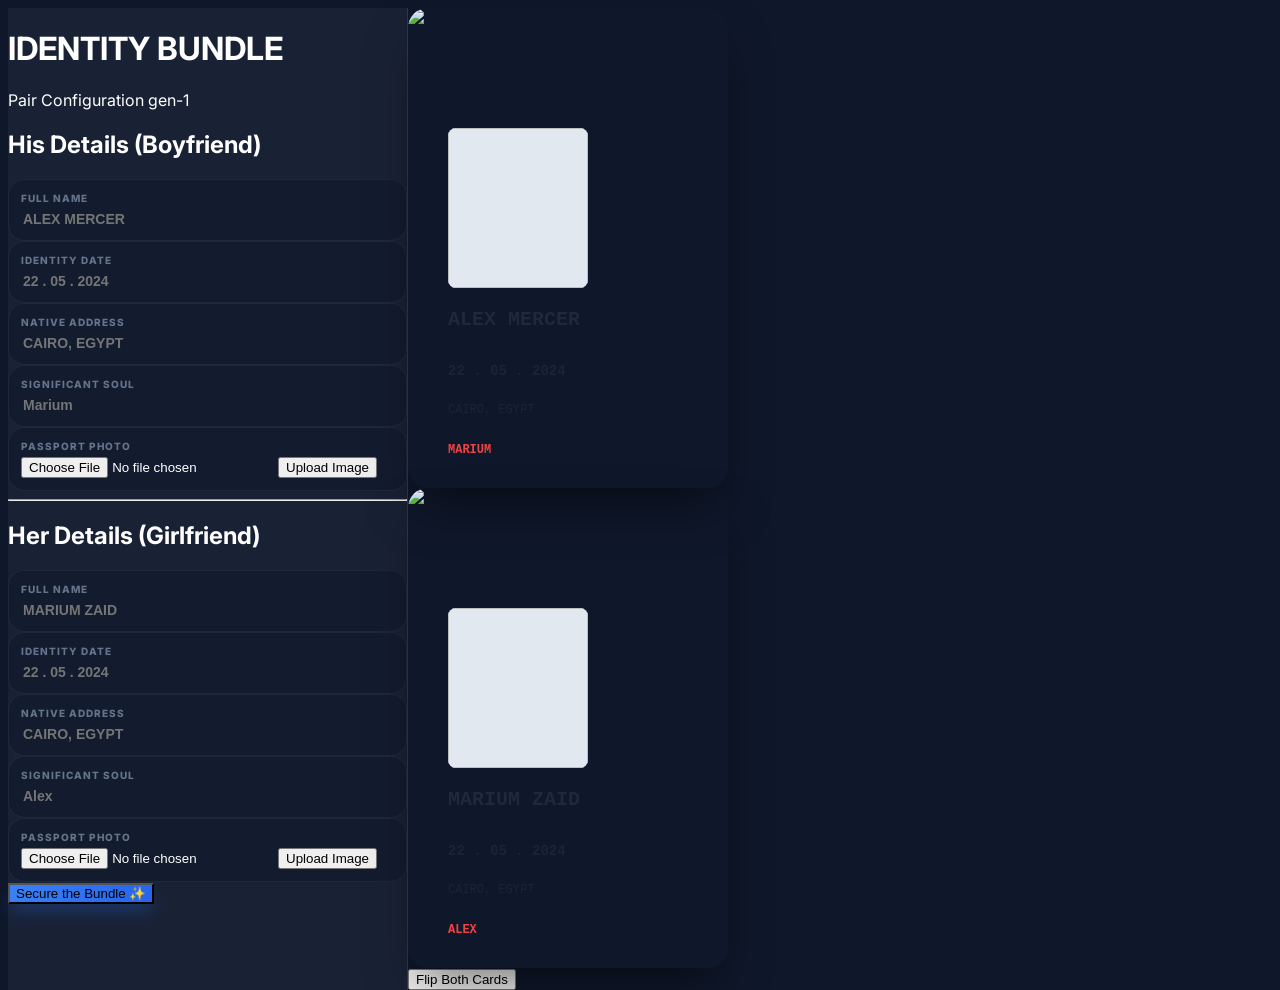
==== bundle-studio.html @ 0e174d33 "final sync" ====
<!DOCTYPE html>
<html lang="en">

<head>
    <meta charset="UTF-8">
    <meta name="viewport"
        content="width=device-width, initial-scale=1.0, maximum-scale=1.0, user-scalable=no, viewport-fit=cover">
    <title>Zekra | Identity Pair Studio ♂️♀️</title>
    <link rel="icon" type="image/svg+xml" href="assets/logo.svg?v=4.4.0">

    <!-- Firebase SDKs -->
    <script src="https://www.gstatic.com/firebasejs/8.10.1/firebase-app.js"></script>
    <script src="https://www.gstatic.com/firebasejs/8.10.1/firebase-auth.js"></script>
    <script src="https://www.gstatic.com/firebasejs/8.10.1/firebase-database.js"></script>

    <script src="firebase-config.js?v=4.3.7"></script>
    <script src="sanctuary-engine.js?v=4.3.7"></script>

    <script src="https://cdn.tailwindcss.com"></script>
    <link href="https://cdn.jsdelivr.net/npm/remixicon@4.2.0/fonts/remixicon.css" rel="stylesheet" />
    <link
        href="https://fonts.googleapis.com/css2?family=Inter:wght@400;600;800;900&family=JetBrains+Mono:wght@500&display=swap"
        rel="stylesheet">

    <style>
        body {
            font-family: 'Inter', sans-serif;
            background: #0f172a;
            color: white;
            overflow: hidden;
        }

        .no-scrollbar::-webkit-scrollbar {
            display: none;
        }

        /* Studio Grid */
        .studio-container {
            display: grid;
            grid-template-columns: 400px 1fr;
            height: 100vh;
        }

        @media (max-width: 1024px) {
            .studio-container {
                grid-template-columns: 1fr;
                overflow-y: auto;
                height: auto;
            }

            body {
                overflow: auto;
            }
        }

        /* Form Styling */
        .glass-panel {
            background: rgba(30, 41, 59, 0.7);
            backdrop-filter: blur(12px);
            border-right: 1px solid rgba(255, 255, 255, 0.1);
        }

        .input-group {
            background: rgba(15, 23, 42, 0.5);
            border: 1px solid rgba(255, 255, 255, 0.05);
            border-radius: 16px;
            padding: 12px;
            transition: all 0.2s;
        }

        .input-group:focus-within {
            border-color: #3b82f6;
            box-shadow: 0 0 0 4px rgba(59, 130, 246, 0.1);
        }

        .input-label {
            font-size: 10px;
            font-weight: 800;
            text-transform: uppercase;
            letter-spacing: 0.1em;
            color: #64748b;
            margin-bottom: 4px;
            display: block;
        }

        .studio-input {
            background: transparent;
            width: 100%;
            border: none;
            color: white;
            font-size: 14px;
            font-weight: 600;
            outline: none;
        }

        /* Card Preview */
        .card-perspective {
            perspective: 2000px;
        }

        .card-inner {
            position: relative;
            width: 320px;
            height: 480px;
            transition: transform 0.8s cubic-bezier(0.4, 0, 0.2, 1);
            transform-style: preserve-3d;
        }

        .is-flipped .card-inner {
            transform: rotateY(180deg);
        }

        .card-face {
            position: absolute;
            width: 100%;
            height: 100%;
            -webkit-backface-visibility: hidden;
            backface-visibility: hidden;
            border-radius: 20px;
            overflow: hidden;
            box-shadow: 0 25px 50px -12px rgba(0, 0, 0, 0.5);
        }

        .card-back {
            transform: rotateY(180deg);
            background: #1e293b;
        }

        /* Overlay Text */
        .overlay-text {
            position: absolute;
            font-family: 'JetBrains+Mono', monospace;
            text-transform: uppercase;
            pointer-events: none;
            color: #1e293b;
            white-space: nowrap;
        }

        .overlay-photo {
            position: absolute;
            object-fit: cover;
            border-radius: 8px;
            background: #e2e8f0;
        }

        /* Specific Template Metrics (Estimated based on standard ID card ratios) */
        .pos-name {
            top: 300px;
            left: 40px;
            font-size: 20px;
            font-weight: 900;
        }

        .pos-date {
            top: 355px;
            left: 40px;
            font-size: 14px;
            font-weight: 700;
            opacity: 0.8;
        }

        .pos-addr {
            top: 395px;
            left: 40px;
            font-size: 12px;
            font-weight: 500;
            opacity: 0.8;
        }

        .pos-mate {
            top: 435px;
            left: 40px;
            font-size: 12px;
            font-weight: 700;
            color: #ef4444;
        }

        .pos-photo {
            top: 120px;
            left: 40px;
            width: 140px;
            height: 160px;
        }

        .btn-premium {
            background: linear-gradient(135deg, #3b82f6 0%, #2563eb 100%);
            box-shadow: 0 10px 15px -3px rgba(37, 99, 235, 0.3);
            transition: all 0.2s;
        }

        .btn-premium:hover {
            transform: translateY(-2px);
            box-shadow: 0 20px 25px -5px rgba(37, 99, 235, 0.4);
        }

        .btn-premium:active {
            transform: translateY(0);
        }
    </style>
</head>

<body>

    <div class="studio-container">
        <!-- LEFT: Sidebar Forms -->
        <div class="glass-panel h-screen flex flex-col no-scrollbar overflow-y-auto">
            <div class="p-8 border-b border-white/5">
                <div class="flex items-center gap-2 mb-2">
                    <i class="ri-shield-user-line text-blue-500 text-2xl"></i>
                    <h1 class="text-xl font-black italic tracking-tight">IDENTITY BUNDLE</h1>
                </div>
                <p class="text-xs font-bold text-slate-500 uppercase tracking-widest">Pair Configuration gen-1</p>
            </div>

            <div class="p-6 space-y-8 pb-32">
                <!-- HIS DETAILS -->
                <section class="space-y-4">
                    <div class="flex items-center gap-2">
                        <div class="w-8 h-8 rounded-full bg-blue-500/20 flex items-center justify-center text-blue-400">
                            <i class="ri-men-line"></i>
                        </div>
                        <h2 class="font-black text-sm uppercase tracking-wider">His Details (Boyfriend)</h2>
                    </div>

                    <div class="input-group">
                        <label class="input-label">Full Name</label>
                        <input type="text" id="h-name" placeholder="ALEX MERCER" class="studio-input"
                            oninput="updateCards()">
                    </div>

                    <div class="input-group">
                        <label class="input-label">Identity Date</label>
                        <input type="text" id="h-date" placeholder="22 . 05 . 2024" class="studio-input"
                            oninput="updateCards()">
                    </div>

                    <div class="input-group">
                        <label class="input-label">Native Address</label>
                        <input type="text" id="h-addr" placeholder="CAIRO, EGYPT" class="studio-input"
                            oninput="updateCards()">
                    </div>

                    <div class="input-group">
                        <label class="input-label">Significant Soul</label>
                        <input type="text" id="h-mate" placeholder="Marium" class="studio-input"
                            oninput="updateCards()">
                    </div>

                    <div class="input-group">
                        <label class="input-label">Passport Photo</label>
                        <input type="file" id="h-photo" class="hidden" accept="image/*"
                            onchange="handlePhoto(event, 'his')">
                        <button onclick="document.getElementById('h-photo').click()"
                            class="text-xs font-bold text-blue-400 hover:text-blue-300">
                            <i class="ri-upload-cloud-2-line mr-1"></i> Upload Image
                        </button>
                    </div>
                </section>

                <hr class="border-white/5">

                <!-- HER DETAILS -->
                <section class="space-y-4">
                    <div class="flex items-center gap-2">
                        <div class="w-8 h-8 rounded-full bg-pink-500/20 flex items-center justify-center text-pink-400">
                            <i class="ri-women-line"></i>
                        </div>
                        <h2 class="font-black text-sm uppercase tracking-wider">Her Details (Girlfriend)</h2>
                    </div>

                    <div class="input-group">
                        <label class="input-label">Full Name</label>
                        <input type="text" id="g-name" placeholder="MARIUM ZAID" class="studio-input"
                            oninput="updateCards()">
                    </div>

                    <div class="input-group">
                        <label class="input-label">Identity Date</label>
                        <input type="text" id="g-date" placeholder="22 . 05 . 2024" class="studio-input"
                            oninput="updateCards()">
                    </div>

                    <div class="input-group">
                        <label class="input-label">Native Address</label>
                        <input type="text" id="g-addr" placeholder="CAIRO, EGYPT" class="studio-input"
                            oninput="updateCards()">
                    </div>

                    <div class="input-group">
                        <label class="input-label">Significant Soul</label>
                        <input type="text" id="g-mate" placeholder="Alex" class="studio-input" oninput="updateCards()">
                    </div>

                    <div class="input-group">
                        <label class="input-label">Passport Photo</label>
                        <input type="file" id="g-photo" class="hidden" accept="image/*"
                            onchange="handlePhoto(event, 'hers')">
                        <button onclick="document.getElementById('g-photo').click()"
                            class="text-xs font-bold text-pink-400 hover:text-pink-300">
                            <i class="ri-upload-cloud-2-line mr-1"></i> Upload Image
                        </button>
                    </div>
                </section>
            </div>

            <div class="p-6 mt-auto border-t border-white/5 bg-slate-900/50">
                <button onclick="submitBundle()"
                    class="w-full btn-premium py-4 rounded-2xl font-black text-sm tracking-widest uppercase">
                    Secure the Bundle ✨
                </button>
            </div>
        </div>

        <!-- RIGHT: Live Preview Area -->
        <div class="relative flex flex-col items-center justify-center p-12 bg-slate-950 overflow-hidden">
            <div class="absolute inset-0 opacity-20"
                style="background-image: radial-gradient(#3b82f6 1px, transparent 1px); background-size: 30px 30px;">
            </div>

            <div class="flex flex-col lg:flex-row gap-12 items-center justify-center relative z-10">

                <!-- BOY CARD -->
                <div class="card-perspective" id="card-his">
                    <div class="card-inner">
                        <div class="card-face card-front">
                            <img src="assets/template_blue.png" class="w-full h-full">
                            <img id="prev-h-photo" class="overlay-photo pos-photo">
                            <div id="prev-h-name" class="overlay-text pos-name">ALEX MERCER</div>
                            <div id="prev-h-date" class="overlay-text pos-date">22 . 05 . 2024</div>
                            <div id="prev-h-addr" class="overlay-text pos-addr">CAIRO, EGYPT</div>
                            <div id="prev-h-mate" class="overlay-text pos-mate">Marium</div>
                        </div>
                        <div class="card-face card-back flex items-center justify-center p-8 text-center">
                            <div class="space-y-4">
                                <i class="ri-heart-pulse-fill text-6xl text-blue-500"></i>
                                <h3 class="font-black text-xl italic uppercase">Love Identity</h3>
                                <p class="text-[10px] uppercase font-bold text-slate-500 tracking-widest">Secured by
                                    Zekra</p>
                            </div>
                        </div>
                    </div>
                </div>

                <!-- GIRL CARD -->
                <div class="card-perspective" id="card-hers">
                    <div class="card-inner">
                        <div class="card-face card-front">
                            <img src="assets/template_pink.png" class="w-full h-full">
                            <img id="prev-g-photo" class="overlay-photo pos-photo">
                            <div id="prev-g-name" class="overlay-text pos-name">MARIUM ZAID</div>
                            <div id="prev-g-date" class="overlay-text pos-date">22 . 05 . 2024</div>
                            <div id="prev-g-addr" class="overlay-text pos-addr">CAIRO, EGYPT</div>
                            <div id="prev-g-mate" class="overlay-text pos-mate">Alex</div>
                        </div>
                        <div class="card-face card-back flex items-center justify-center p-8 text-center">
                            <div class="space-y-4">
                                <i class="ri-heart-pulse-fill text-6xl text-pink-500"></i>
                                <h3 class="font-black text-xl italic uppercase">Love Identity</h3>
                                <p class="text-[10px] uppercase font-bold text-slate-500 tracking-widest">Secured by
                                    Zekra</p>
                            </div>
                        </div>
                    </div>
                </div>

            </div>

            <!-- Global Controls Overlay -->
            <div class="fixed bottom-10 flex gap-4">
                <button onclick="toggleFlip()"
                    class="px-8 py-3 bg-white/10 hover:bg-white/20 border border-white/10 backdrop-blur-md rounded-full font-black text-xs uppercase tracking-widest transition-all">
                    <i class="ri-repeat-line mr-2"></i> Flip Both Cards
                </button>
            </div>
        </div>
    </div>

    <script>
        let bundleImages = { his: null, hers: null };

        function updateCards() {
            // His
            document.getElementById('prev-h-name').innerText = document.getElementById('h-name').value || 'ALEX MERCER';
            document.getElementById('prev-h-date').innerText = document.getElementById('h-date').value || '22 . 05 . 2024';
            document.getElementById('prev-h-addr').innerText = document.getElementById('h-addr').value || 'CAIRO, EGYPT';
            document.getElementById('prev-h-mate').innerText = document.getElementById('h-mate').value || 'Marium';

            // Hers
            document.getElementById('prev-g-name').innerText = document.getElementById('g-name').value || 'MARIUM ZAID';
            document.getElementById('prev-g-date').innerText = document.getElementById('g-date').value || '22 . 05 . 2024';
            document.getElementById('prev-g-addr').innerText = document.getElementById('g-addr').value || 'CAIRO, EGYPT';
            document.getElementById('prev-g-mate').innerText = document.getElementById('g-mate').value || 'Alex';
        }

        function handlePhoto(event, card) {
            const file = event.target.files[0];
            if (!file) return;

            const reader = new FileReader();
            reader.onload = (e) => {
                const dataUrl = e.target.result;
                bundleImages[card] = dataUrl;
                document.getElementById(`prev-${card === 'his' ? 'h' : 'g'}-photo`).src = dataUrl;
            };
            reader.readAsDataURL(file);
        }

        function toggleFlip() {
            document.getElementById('card-his').classList.toggle('is-flipped');
            document.getElementById('card-hers').classList.toggle('is-flipped');
        }

        async function submitBundle() {
            const user = SanctuaryEngine.getCurrentUser();
            if (!user) {
                alert("Please log in to preserve your magic!");
                window.location.href = 'login.html';
                return;
            }

            const loader = document.createElement('div');
            loader.className = "fixed inset-0 z-50 bg-black flex items-center justify-center text-white font-black";
            loader.innerHTML = "PACKAGING YOUR SOULMATE BUNDLE...";
            document.body.appendChild(loader);

            try {
                const bundleId = "bundle_" + Math.random().toString(36).substr(2, 9);
                const payload = {
                    orderType: 'Identity Pair Bundle',
                    his: {
                        name: document.getElementById('h-name').value,
                        date: document.getElementById('h-date').value,
                        address: document.getElementById('h-addr').value,
                        mate: document.getElementById('h-mate').value,
                        photo: bundleImages.his
                    },
                    hers: {
                        name: document.getElementById('g-name').value,
                        date: document.getElementById('g-date').value,
                        address: document.getElementById('g-addr').value,
                        mate: document.getElementById('g-mate').value,
                        photo: bundleImages.hers
                    },
                    finalizedAt: new Date().toISOString()
                };

                // Save to vault as primary record
                await firebase.database().ref(`users/${user.uid}/cards/${bundleId}`).set({
                    productionManifest: payload,
                    lastUpdate: Date.now()
                });

                // Small delay for drama
                setTimeout(() => {
                    window.location.href = `checkout.html?draft_id=${bundleId}`;
                }, 1000);

            } catch (error) {
                console.error("Bundle Save Failed:", error);
                alert("The magic leaked! Try again.");
                loader.remove();
            }
        }
    </script>
</body>

</html>
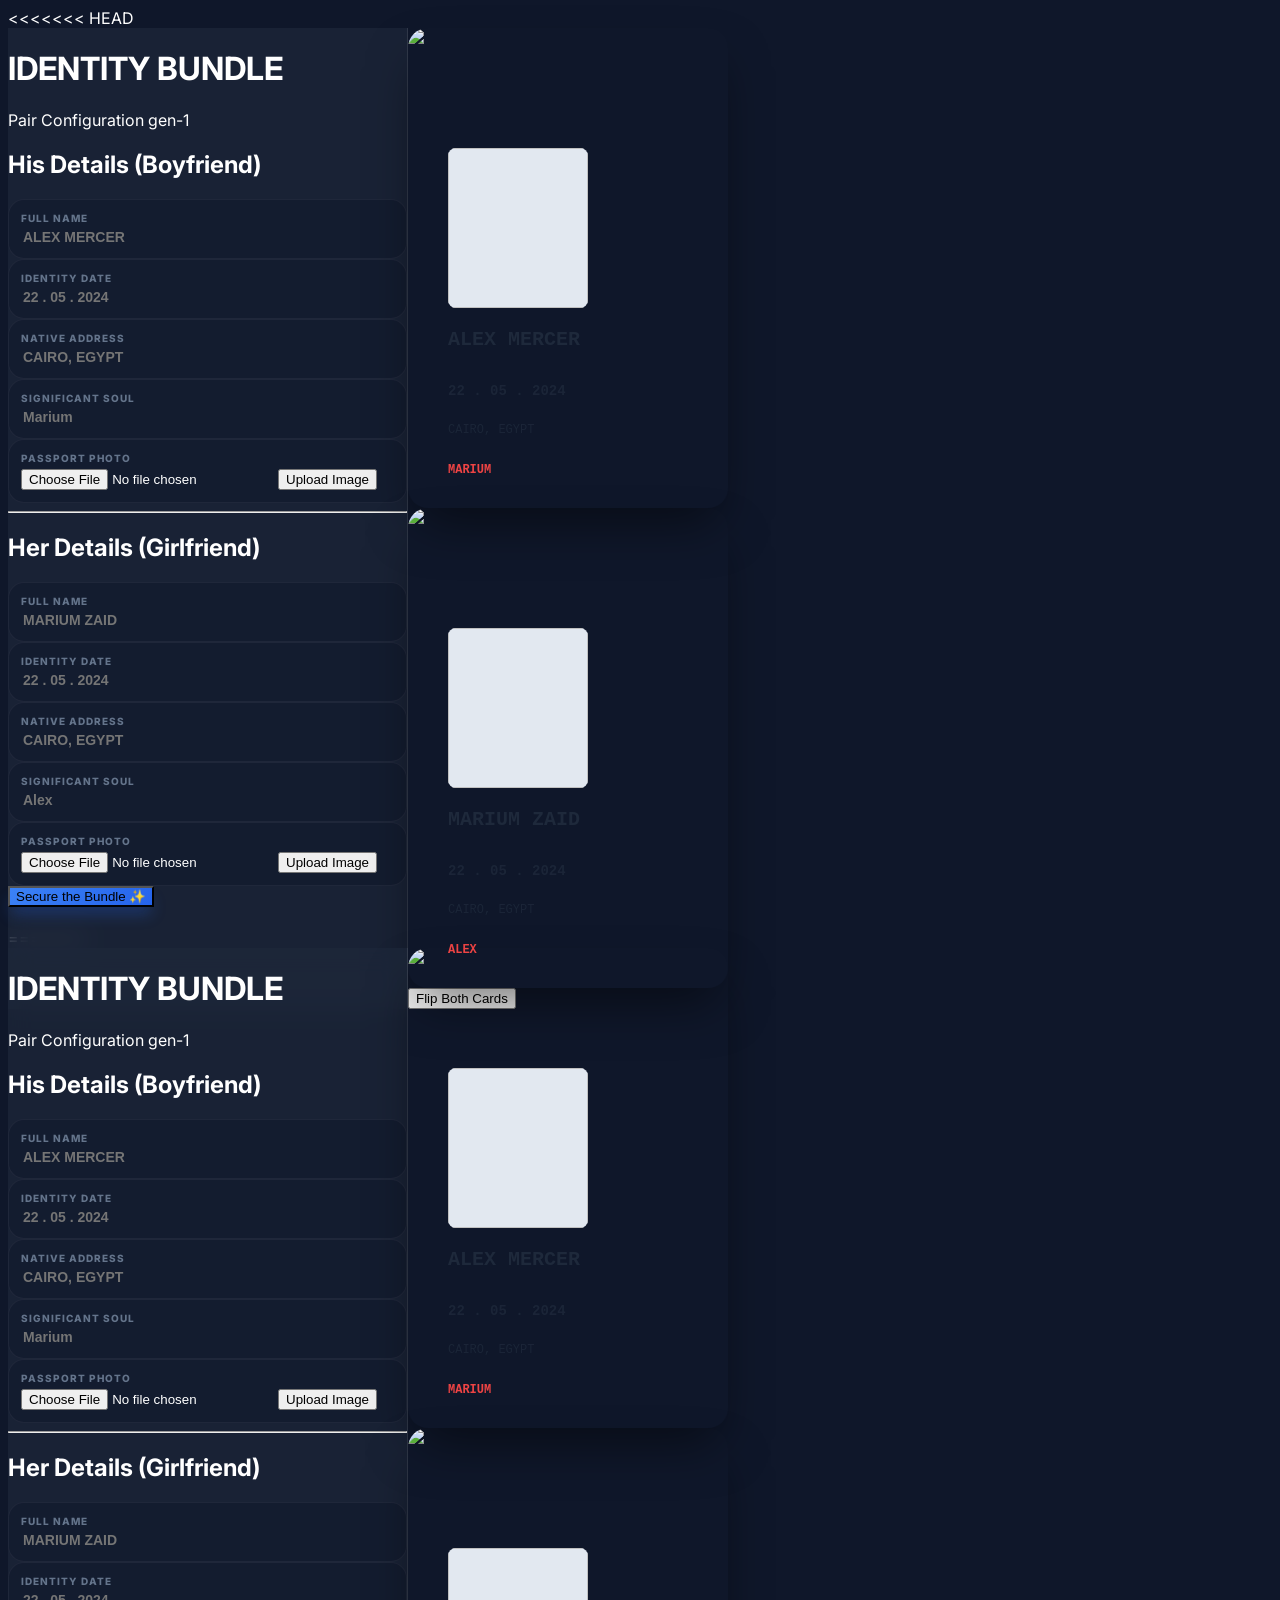
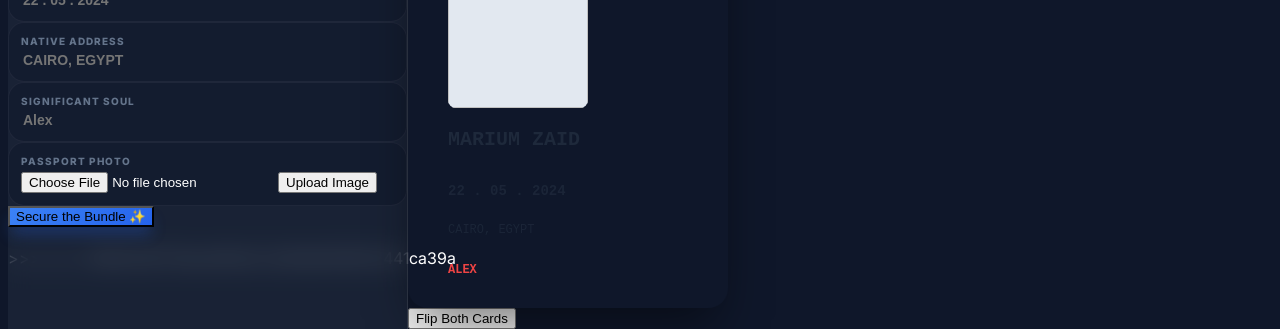
==== commit 2cc399fa: "Merge branch 'main' of https://github.com/yossif94542/zekra" ====
--- a/bundle-studio.html
+++ b/bundle-studio.html
@@ -1,3 +1,4 @@
+<<<<<<< HEAD
 <!DOCTYPE html>
 <html lang="en">
 
@@ -465,3 +466,472 @@
 </body>
 
 </html>
+=======
+<!DOCTYPE html>
+<html lang="en">
+
+<head>
+    <meta charset="UTF-8">
+    <meta name="viewport"
+        content="width=device-width, initial-scale=1.0, maximum-scale=1.0, user-scalable=no, viewport-fit=cover">
+    <title>Zekra | Identity Pair Studio ♂️♀️</title>
+    <link rel="icon" type="image/svg+xml" href="assets/logo.svg?v=4.4.0">
+
+    <!-- Firebase SDKs -->
+    <script src="https://www.gstatic.com/firebasejs/8.10.1/firebase-app.js"></script>
+    <script src="https://www.gstatic.com/firebasejs/8.10.1/firebase-auth.js"></script>
+    <script src="https://www.gstatic.com/firebasejs/8.10.1/firebase-database.js"></script>
+
+    <script src="firebase-config.js?v=4.3.7"></script>
+    <script src="sanctuary-engine.js?v=4.3.7"></script>
+
+    <script src="https://cdn.tailwindcss.com"></script>
+    <link href="https://cdn.jsdelivr.net/npm/remixicon@4.2.0/fonts/remixicon.css" rel="stylesheet" />
+    <link
+        href="https://fonts.googleapis.com/css2?family=Inter:wght@400;600;800;900&family=JetBrains+Mono:wght@500&display=swap"
+        rel="stylesheet">
+
+    <style>
+        body {
+            font-family: 'Inter', sans-serif;
+            background: #0f172a;
+            color: white;
+            overflow: hidden;
+        }
+
+        .no-scrollbar::-webkit-scrollbar {
+            display: none;
+        }
+
+        /* Studio Grid */
+        .studio-container {
+            display: grid;
+            grid-template-columns: 400px 1fr;
+            height: 100vh;
+        }
+
+        @media (max-width: 1024px) {
+            .studio-container {
+                grid-template-columns: 1fr;
+                overflow-y: auto;
+                height: auto;
+            }
+
+            body {
+                overflow: auto;
+            }
+        }
+
+        /* Form Styling */
+        .glass-panel {
+            background: rgba(30, 41, 59, 0.7);
+            backdrop-filter: blur(12px);
+            border-right: 1px solid rgba(255, 255, 255, 0.1);
+        }
+
+        .input-group {
+            background: rgba(15, 23, 42, 0.5);
+            border: 1px solid rgba(255, 255, 255, 0.05);
+            border-radius: 16px;
+            padding: 12px;
+            transition: all 0.2s;
+        }
+
+        .input-group:focus-within {
+            border-color: #3b82f6;
+            box-shadow: 0 0 0 4px rgba(59, 130, 246, 0.1);
+        }
+
+        .input-label {
+            font-size: 10px;
+            font-weight: 800;
+            text-transform: uppercase;
+            letter-spacing: 0.1em;
+            color: #64748b;
+            margin-bottom: 4px;
+            display: block;
+        }
+
+        .studio-input {
+            background: transparent;
+            width: 100%;
+            border: none;
+            color: white;
+            font-size: 14px;
+            font-weight: 600;
+            outline: none;
+        }
+
+        /* Card Preview */
+        .card-perspective {
+            perspective: 2000px;
+        }
+
+        .card-inner {
+            position: relative;
+            width: 320px;
+            height: 480px;
+            transition: transform 0.8s cubic-bezier(0.4, 0, 0.2, 1);
+            transform-style: preserve-3d;
+        }
+
+        .is-flipped .card-inner {
+            transform: rotateY(180deg);
+        }
+
+        .card-face {
+            position: absolute;
+            width: 100%;
+            height: 100%;
+            -webkit-backface-visibility: hidden;
+            backface-visibility: hidden;
+            border-radius: 20px;
+            overflow: hidden;
+            box-shadow: 0 25px 50px -12px rgba(0, 0, 0, 0.5);
+        }
+
+        .card-back {
+            transform: rotateY(180deg);
+            background: #1e293b;
+        }
+
+        /* Overlay Text */
+        .overlay-text {
+            position: absolute;
+            font-family: 'JetBrains+Mono', monospace;
+            text-transform: uppercase;
+            pointer-events: none;
+            color: #1e293b;
+            white-space: nowrap;
+        }
+
+        .overlay-photo {
+            position: absolute;
+            object-fit: cover;
+            border-radius: 8px;
+            background: #e2e8f0;
+        }
+
+        /* Specific Template Metrics (Estimated based on standard ID card ratios) */
+        .pos-name {
+            top: 300px;
+            left: 40px;
+            font-size: 20px;
+            font-weight: 900;
+        }
+
+        .pos-date {
+            top: 355px;
+            left: 40px;
+            font-size: 14px;
+            font-weight: 700;
+            opacity: 0.8;
+        }
+
+        .pos-addr {
+            top: 395px;
+            left: 40px;
+            font-size: 12px;
+            font-weight: 500;
+            opacity: 0.8;
+        }
+
+        .pos-mate {
+            top: 435px;
+            left: 40px;
+            font-size: 12px;
+            font-weight: 700;
+            color: #ef4444;
+        }
+
+        .pos-photo {
+            top: 120px;
+            left: 40px;
+            width: 140px;
+            height: 160px;
+        }
+
+        .btn-premium {
+            background: linear-gradient(135deg, #3b82f6 0%, #2563eb 100%);
+            box-shadow: 0 10px 15px -3px rgba(37, 99, 235, 0.3);
+            transition: all 0.2s;
+        }
+
+        .btn-premium:hover {
+            transform: translateY(-2px);
+            box-shadow: 0 20px 25px -5px rgba(37, 99, 235, 0.4);
+        }
+
+        .btn-premium:active {
+            transform: translateY(0);
+        }
+    </style>
+</head>
+
+<body>
+
+    <div class="studio-container">
+        <!-- LEFT: Sidebar Forms -->
+        <div class="glass-panel h-screen flex flex-col no-scrollbar overflow-y-auto">
+            <div class="p-8 border-b border-white/5">
+                <div class="flex items-center gap-2 mb-2">
+                    <i class="ri-shield-user-line text-blue-500 text-2xl"></i>
+                    <h1 class="text-xl font-black italic tracking-tight">IDENTITY BUNDLE</h1>
+                </div>
+                <p class="text-xs font-bold text-slate-500 uppercase tracking-widest">Pair Configuration gen-1</p>
+            </div>
+
+            <div class="p-6 space-y-8 pb-32">
+                <!-- HIS DETAILS -->
+                <section class="space-y-4">
+                    <div class="flex items-center gap-2">
+                        <div class="w-8 h-8 rounded-full bg-blue-500/20 flex items-center justify-center text-blue-400">
+                            <i class="ri-men-line"></i>
+                        </div>
+                        <h2 class="font-black text-sm uppercase tracking-wider">His Details (Boyfriend)</h2>
+                    </div>
+
+                    <div class="input-group">
+                        <label class="input-label">Full Name</label>
+                        <input type="text" id="h-name" placeholder="ALEX MERCER" class="studio-input"
+                            oninput="updateCards()">
+                    </div>
+
+                    <div class="input-group">
+                        <label class="input-label">Identity Date</label>
+                        <input type="text" id="h-date" placeholder="22 . 05 . 2024" class="studio-input"
+                            oninput="updateCards()">
+                    </div>
+
+                    <div class="input-group">
+                        <label class="input-label">Native Address</label>
+                        <input type="text" id="h-addr" placeholder="CAIRO, EGYPT" class="studio-input"
+                            oninput="updateCards()">
+                    </div>
+
+                    <div class="input-group">
+                        <label class="input-label">Significant Soul</label>
+                        <input type="text" id="h-mate" placeholder="Marium" class="studio-input"
+                            oninput="updateCards()">
+                    </div>
+
+                    <div class="input-group">
+                        <label class="input-label">Passport Photo</label>
+                        <input type="file" id="h-photo" class="hidden" accept="image/*"
+                            onchange="handlePhoto(event, 'his')">
+                        <button onclick="document.getElementById('h-photo').click()"
+                            class="text-xs font-bold text-blue-400 hover:text-blue-300">
+                            <i class="ri-upload-cloud-2-line mr-1"></i> Upload Image
+                        </button>
+                    </div>
+                </section>
+
+                <hr class="border-white/5">
+
+                <!-- HER DETAILS -->
+                <section class="space-y-4">
+                    <div class="flex items-center gap-2">
+                        <div class="w-8 h-8 rounded-full bg-pink-500/20 flex items-center justify-center text-pink-400">
+                            <i class="ri-women-line"></i>
+                        </div>
+                        <h2 class="font-black text-sm uppercase tracking-wider">Her Details (Girlfriend)</h2>
+                    </div>
+
+                    <div class="input-group">
+                        <label class="input-label">Full Name</label>
+                        <input type="text" id="g-name" placeholder="MARIUM ZAID" class="studio-input"
+                            oninput="updateCards()">
+                    </div>
+
+                    <div class="input-group">
+                        <label class="input-label">Identity Date</label>
+                        <input type="text" id="g-date" placeholder="22 . 05 . 2024" class="studio-input"
+                            oninput="updateCards()">
+                    </div>
+
+                    <div class="input-group">
+                        <label class="input-label">Native Address</label>
+                        <input type="text" id="g-addr" placeholder="CAIRO, EGYPT" class="studio-input"
+                            oninput="updateCards()">
+                    </div>
+
+                    <div class="input-group">
+                        <label class="input-label">Significant Soul</label>
+                        <input type="text" id="g-mate" placeholder="Alex" class="studio-input" oninput="updateCards()">
+                    </div>
+
+                    <div class="input-group">
+                        <label class="input-label">Passport Photo</label>
+                        <input type="file" id="g-photo" class="hidden" accept="image/*"
+                            onchange="handlePhoto(event, 'hers')">
+                        <button onclick="document.getElementById('g-photo').click()"
+                            class="text-xs font-bold text-pink-400 hover:text-pink-300">
+                            <i class="ri-upload-cloud-2-line mr-1"></i> Upload Image
+                        </button>
+                    </div>
+                </section>
+            </div>
+
+            <div class="p-6 mt-auto border-t border-white/5 bg-slate-900/50">
+                <button onclick="submitBundle()"
+                    class="w-full btn-premium py-4 rounded-2xl font-black text-sm tracking-widest uppercase">
+                    Secure the Bundle ✨
+                </button>
+            </div>
+        </div>
+
+        <!-- RIGHT: Live Preview Area -->
+        <div class="relative flex flex-col items-center justify-center p-12 bg-slate-950 overflow-hidden">
+            <div class="absolute inset-0 opacity-20"
+                style="background-image: radial-gradient(#3b82f6 1px, transparent 1px); background-size: 30px 30px;">
+            </div>
+
+            <div class="flex flex-col lg:flex-row gap-12 items-center justify-center relative z-10">
+
+                <!-- BOY CARD -->
+                <div class="card-perspective" id="card-his">
+                    <div class="card-inner">
+                        <div class="card-face card-front">
+                            <img src="assets/template_blue.png" class="w-full h-full">
+                            <img id="prev-h-photo" class="overlay-photo pos-photo">
+                            <div id="prev-h-name" class="overlay-text pos-name">ALEX MERCER</div>
+                            <div id="prev-h-date" class="overlay-text pos-date">22 . 05 . 2024</div>
+                            <div id="prev-h-addr" class="overlay-text pos-addr">CAIRO, EGYPT</div>
+                            <div id="prev-h-mate" class="overlay-text pos-mate">Marium</div>
+                        </div>
+                        <div class="card-face card-back flex items-center justify-center p-8 text-center">
+                            <div class="space-y-4">
+                                <i class="ri-heart-pulse-fill text-6xl text-blue-500"></i>
+                                <h3 class="font-black text-xl italic uppercase">Love Identity</h3>
+                                <p class="text-[10px] uppercase font-bold text-slate-500 tracking-widest">Secured by
+                                    Zekra</p>
+                            </div>
+                        </div>
+                    </div>
+                </div>
+
+                <!-- GIRL CARD -->
+                <div class="card-perspective" id="card-hers">
+                    <div class="card-inner">
+                        <div class="card-face card-front">
+                            <img src="assets/template_pink.png" class="w-full h-full">
+                            <img id="prev-g-photo" class="overlay-photo pos-photo">
+                            <div id="prev-g-name" class="overlay-text pos-name">MARIUM ZAID</div>
+                            <div id="prev-g-date" class="overlay-text pos-date">22 . 05 . 2024</div>
+                            <div id="prev-g-addr" class="overlay-text pos-addr">CAIRO, EGYPT</div>
+                            <div id="prev-g-mate" class="overlay-text pos-mate">Alex</div>
+                        </div>
+                        <div class="card-face card-back flex items-center justify-center p-8 text-center">
+                            <div class="space-y-4">
+                                <i class="ri-heart-pulse-fill text-6xl text-pink-500"></i>
+                                <h3 class="font-black text-xl italic uppercase">Love Identity</h3>
+                                <p class="text-[10px] uppercase font-bold text-slate-500 tracking-widest">Secured by
+                                    Zekra</p>
+                            </div>
+                        </div>
+                    </div>
+                </div>
+
+            </div>
+
+            <!-- Global Controls Overlay -->
+            <div class="fixed bottom-10 flex gap-4">
+                <button onclick="toggleFlip()"
+                    class="px-8 py-3 bg-white/10 hover:bg-white/20 border border-white/10 backdrop-blur-md rounded-full font-black text-xs uppercase tracking-widest transition-all">
+                    <i class="ri-repeat-line mr-2"></i> Flip Both Cards
+                </button>
+            </div>
+        </div>
+    </div>
+
+    <script>
+        let bundleImages = { his: null, hers: null };
+
+        function updateCards() {
+            // His
+            document.getElementById('prev-h-name').innerText = document.getElementById('h-name').value || 'ALEX MERCER';
+            document.getElementById('prev-h-date').innerText = document.getElementById('h-date').value || '22 . 05 . 2024';
+            document.getElementById('prev-h-addr').innerText = document.getElementById('h-addr').value || 'CAIRO, EGYPT';
+            document.getElementById('prev-h-mate').innerText = document.getElementById('h-mate').value || 'Marium';
+
+            // Hers
+            document.getElementById('prev-g-name').innerText = document.getElementById('g-name').value || 'MARIUM ZAID';
+            document.getElementById('prev-g-date').innerText = document.getElementById('g-date').value || '22 . 05 . 2024';
+            document.getElementById('prev-g-addr').innerText = document.getElementById('g-addr').value || 'CAIRO, EGYPT';
+            document.getElementById('prev-g-mate').innerText = document.getElementById('g-mate').value || 'Alex';
+        }
+
+        function handlePhoto(event, card) {
+            const file = event.target.files[0];
+            if (!file) return;
+
+            const reader = new FileReader();
+            reader.onload = (e) => {
+                const dataUrl = e.target.result;
+                bundleImages[card] = dataUrl;
+                document.getElementById(`prev-${card === 'his' ? 'h' : 'g'}-photo`).src = dataUrl;
+            };
+            reader.readAsDataURL(file);
+        }
+
+        function toggleFlip() {
+            document.getElementById('card-his').classList.toggle('is-flipped');
+            document.getElementById('card-hers').classList.toggle('is-flipped');
+        }
+
+        async function submitBundle() {
+            const user = SanctuaryEngine.getCurrentUser();
+            if (!user) {
+                alert("Please log in to preserve your magic!");
+                window.location.href = 'login.html';
+                return;
+            }
+
+            const loader = document.createElement('div');
+            loader.className = "fixed inset-0 z-50 bg-black flex items-center justify-center text-white font-black";
+            loader.innerHTML = "PACKAGING YOUR SOULMATE BUNDLE...";
+            document.body.appendChild(loader);
+
+            try {
+                const bundleId = "bundle_" + Math.random().toString(36).substr(2, 9);
+                const payload = {
+                    orderType: 'Identity Pair Bundle',
+                    his: {
+                        name: document.getElementById('h-name').value,
+                        date: document.getElementById('h-date').value,
+                        address: document.getElementById('h-addr').value,
+                        mate: document.getElementById('h-mate').value,
+                        photo: bundleImages.his
+                    },
+                    hers: {
+                        name: document.getElementById('g-name').value,
+                        date: document.getElementById('g-date').value,
+                        address: document.getElementById('g-addr').value,
+                        mate: document.getElementById('g-mate').value,
+                        photo: bundleImages.hers
+                    },
+                    finalizedAt: new Date().toISOString()
+                };
+
+                // Save to vault as primary record
+                await firebase.database().ref(`users/${user.uid}/cards/${bundleId}`).set({
+                    productionManifest: payload,
+                    lastUpdate: Date.now()
+                });
+
+                // Small delay for drama
+                setTimeout(() => {
+                    window.location.href = `checkout.html?draft_id=${bundleId}`;
+                }, 1000);
+
+            } catch (error) {
+                console.error("Bundle Save Failed:", error);
+                alert("The magic leaked! Try again.");
+                loader.remove();
+            }
+        }
+    </script>
+</body>
+
+</html>
+>>>>>>> 969b53b170ebe481e0c7adf8a9508552441ca39a
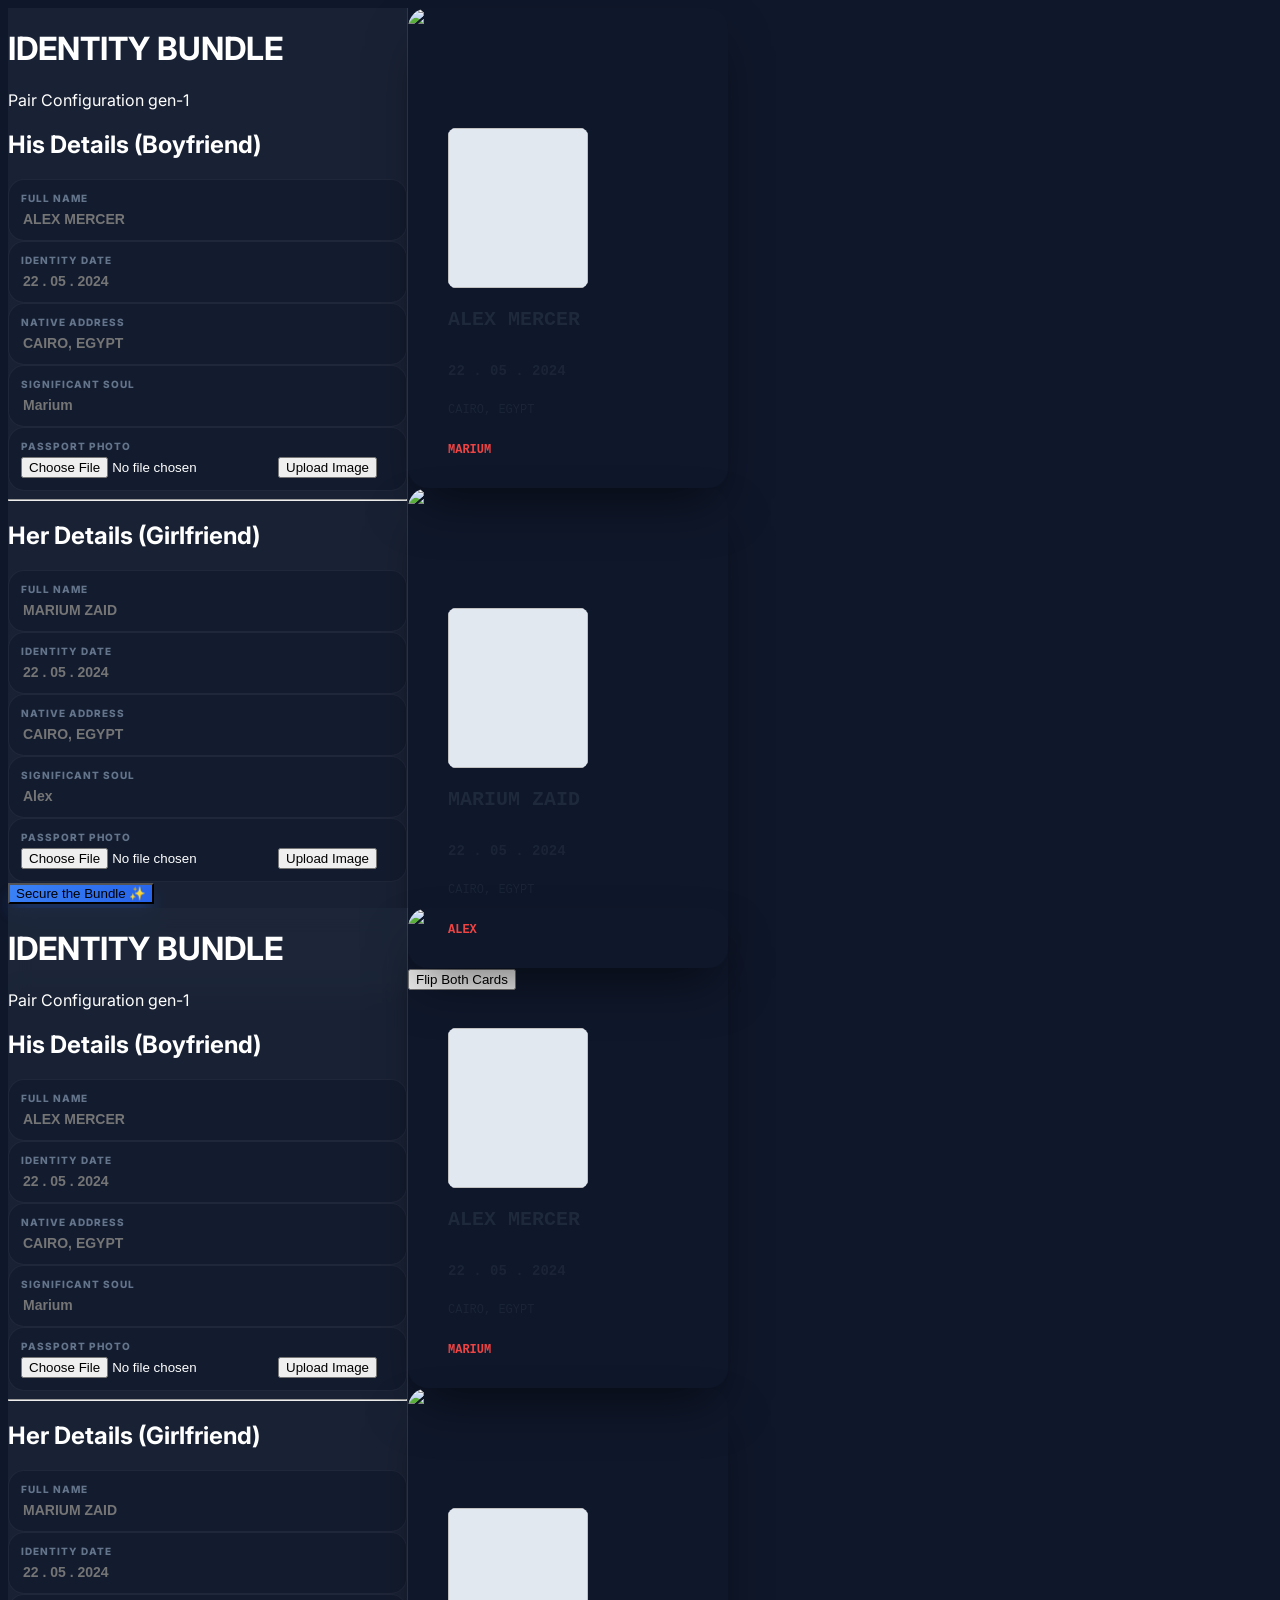
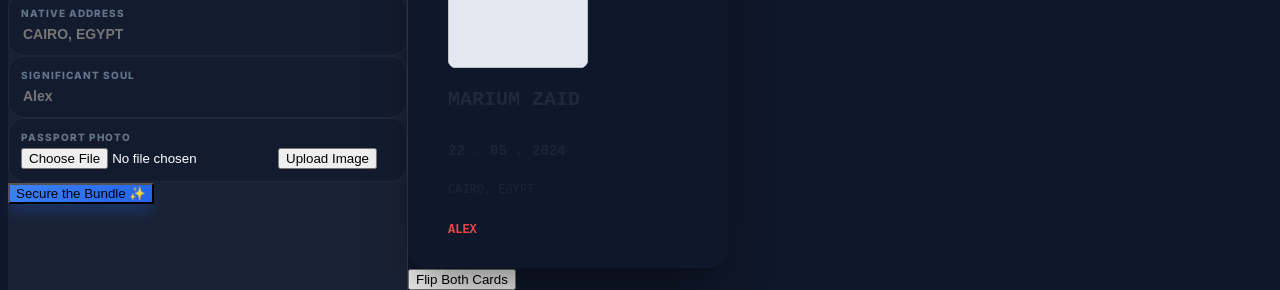
==== commit 042b1c34: "Fixed merge conflicts and finalized firebase rules" ====
--- a/bundle-studio.html
+++ b/bundle-studio.html
@@ -1,4 +1,4 @@
-<<<<<<< HEAD
+
 <!DOCTYPE html>
 <html lang="en">
 
@@ -466,7 +466,7 @@
 </body>
 
 </html>
-=======
+
 <!DOCTYPE html>
 <html lang="en">
 
@@ -934,4 +934,4 @@
 </body>
 
 </html>
->>>>>>> 969b53b170ebe481e0c7adf8a9508552441ca39a
+
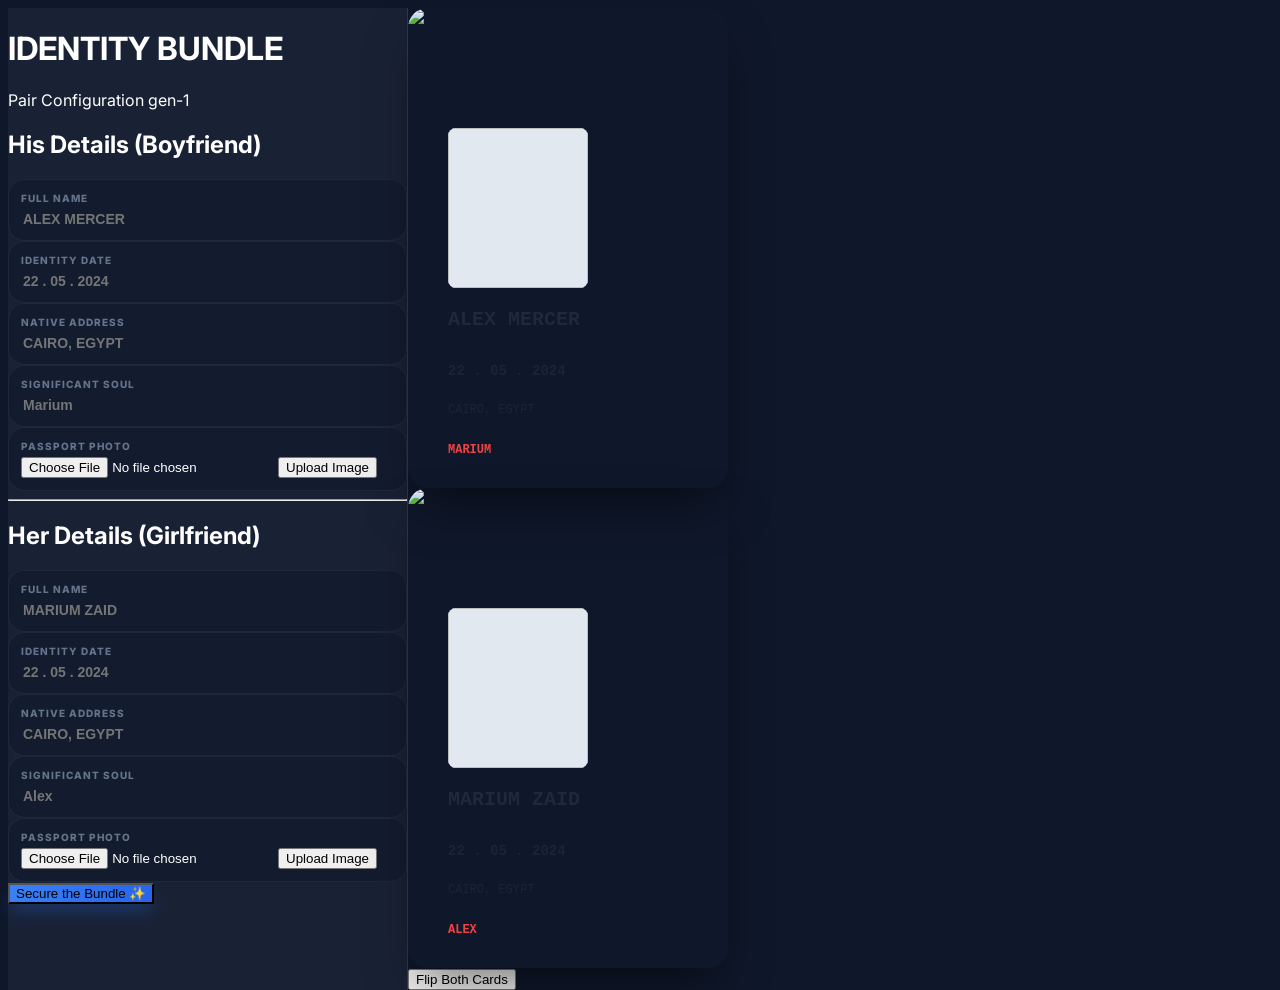
==== commit 9110cb17: "fix firebase and syntax errors" ====
--- a/bundle-studio.html
+++ b/bundle-studio.html
@@ -466,472 +466,3 @@
 </body>
 
 </html>
-
-<!DOCTYPE html>
-<html lang="en">
-
-<head>
-    <meta charset="UTF-8">
-    <meta name="viewport"
-        content="width=device-width, initial-scale=1.0, maximum-scale=1.0, user-scalable=no, viewport-fit=cover">
-    <title>Zekra | Identity Pair Studio ♂️♀️</title>
-    <link rel="icon" type="image/svg+xml" href="assets/logo.svg?v=4.4.0">
-
-    <!-- Firebase SDKs -->
-    <script src="https://www.gstatic.com/firebasejs/8.10.1/firebase-app.js"></script>
-    <script src="https://www.gstatic.com/firebasejs/8.10.1/firebase-auth.js"></script>
-    <script src="https://www.gstatic.com/firebasejs/8.10.1/firebase-database.js"></script>
-
-    <script src="firebase-config.js?v=4.3.7"></script>
-    <script src="sanctuary-engine.js?v=4.3.7"></script>
-
-    <script src="https://cdn.tailwindcss.com"></script>
-    <link href="https://cdn.jsdelivr.net/npm/remixicon@4.2.0/fonts/remixicon.css" rel="stylesheet" />
-    <link
-        href="https://fonts.googleapis.com/css2?family=Inter:wght@400;600;800;900&family=JetBrains+Mono:wght@500&display=swap"
-        rel="stylesheet">
-
-    <style>
-        body {
-            font-family: 'Inter', sans-serif;
-            background: #0f172a;
-            color: white;
-            overflow: hidden;
-        }
-
-        .no-scrollbar::-webkit-scrollbar {
-            display: none;
-        }
-
-        /* Studio Grid */
-        .studio-container {
-            display: grid;
-            grid-template-columns: 400px 1fr;
-            height: 100vh;
-        }
-
-        @media (max-width: 1024px) {
-            .studio-container {
-                grid-template-columns: 1fr;
-                overflow-y: auto;
-                height: auto;
-            }
-
-            body {
-                overflow: auto;
-            }
-        }
-
-        /* Form Styling */
-        .glass-panel {
-            background: rgba(30, 41, 59, 0.7);
-            backdrop-filter: blur(12px);
-            border-right: 1px solid rgba(255, 255, 255, 0.1);
-        }
-
-        .input-group {
-            background: rgba(15, 23, 42, 0.5);
-            border: 1px solid rgba(255, 255, 255, 0.05);
-            border-radius: 16px;
-            padding: 12px;
-            transition: all 0.2s;
-        }
-
-        .input-group:focus-within {
-            border-color: #3b82f6;
-            box-shadow: 0 0 0 4px rgba(59, 130, 246, 0.1);
-        }
-
-        .input-label {
-            font-size: 10px;
-            font-weight: 800;
-            text-transform: uppercase;
-            letter-spacing: 0.1em;
-            color: #64748b;
-            margin-bottom: 4px;
-            display: block;
-        }
-
-        .studio-input {
-            background: transparent;
-            width: 100%;
-            border: none;
-            color: white;
-            font-size: 14px;
-            font-weight: 600;
-            outline: none;
-        }
-
-        /* Card Preview */
-        .card-perspective {
-            perspective: 2000px;
-        }
-
-        .card-inner {
-            position: relative;
-            width: 320px;
-            height: 480px;
-            transition: transform 0.8s cubic-bezier(0.4, 0, 0.2, 1);
-            transform-style: preserve-3d;
-        }
-
-        .is-flipped .card-inner {
-            transform: rotateY(180deg);
-        }
-
-        .card-face {
-            position: absolute;
-            width: 100%;
-            height: 100%;
-            -webkit-backface-visibility: hidden;
-            backface-visibility: hidden;
-            border-radius: 20px;
-            overflow: hidden;
-            box-shadow: 0 25px 50px -12px rgba(0, 0, 0, 0.5);
-        }
-
-        .card-back {
-            transform: rotateY(180deg);
-            background: #1e293b;
-        }
-
-        /* Overlay Text */
-        .overlay-text {
-            position: absolute;
-            font-family: 'JetBrains+Mono', monospace;
-            text-transform: uppercase;
-            pointer-events: none;
-            color: #1e293b;
-            white-space: nowrap;
-        }
-
-        .overlay-photo {
-            position: absolute;
-            object-fit: cover;
-            border-radius: 8px;
-            background: #e2e8f0;
-        }
-
-        /* Specific Template Metrics (Estimated based on standard ID card ratios) */
-        .pos-name {
-            top: 300px;
-            left: 40px;
-            font-size: 20px;
-            font-weight: 900;
-        }
-
-        .pos-date {
-            top: 355px;
-            left: 40px;
-            font-size: 14px;
-            font-weight: 700;
-            opacity: 0.8;
-        }
-
-        .pos-addr {
-            top: 395px;
-            left: 40px;
-            font-size: 12px;
-            font-weight: 500;
-            opacity: 0.8;
-        }
-
-        .pos-mate {
-            top: 435px;
-            left: 40px;
-            font-size: 12px;
-            font-weight: 700;
-            color: #ef4444;
-        }
-
-        .pos-photo {
-            top: 120px;
-            left: 40px;
-            width: 140px;
-            height: 160px;
-        }
-
-        .btn-premium {
-            background: linear-gradient(135deg, #3b82f6 0%, #2563eb 100%);
-            box-shadow: 0 10px 15px -3px rgba(37, 99, 235, 0.3);
-            transition: all 0.2s;
-        }
-
-        .btn-premium:hover {
-            transform: translateY(-2px);
-            box-shadow: 0 20px 25px -5px rgba(37, 99, 235, 0.4);
-        }
-
-        .btn-premium:active {
-            transform: translateY(0);
-        }
-    </style>
-</head>
-
-<body>
-
-    <div class="studio-container">
-        <!-- LEFT: Sidebar Forms -->
-        <div class="glass-panel h-screen flex flex-col no-scrollbar overflow-y-auto">
-            <div class="p-8 border-b border-white/5">
-                <div class="flex items-center gap-2 mb-2">
-                    <i class="ri-shield-user-line text-blue-500 text-2xl"></i>
-                    <h1 class="text-xl font-black italic tracking-tight">IDENTITY BUNDLE</h1>
-                </div>
-                <p class="text-xs font-bold text-slate-500 uppercase tracking-widest">Pair Configuration gen-1</p>
-            </div>
-
-            <div class="p-6 space-y-8 pb-32">
-                <!-- HIS DETAILS -->
-                <section class="space-y-4">
-                    <div class="flex items-center gap-2">
-                        <div class="w-8 h-8 rounded-full bg-blue-500/20 flex items-center justify-center text-blue-400">
-                            <i class="ri-men-line"></i>
-                        </div>
-                        <h2 class="font-black text-sm uppercase tracking-wider">His Details (Boyfriend)</h2>
-                    </div>
-
-                    <div class="input-group">
-                        <label class="input-label">Full Name</label>
-                        <input type="text" id="h-name" placeholder="ALEX MERCER" class="studio-input"
-                            oninput="updateCards()">
-                    </div>
-
-                    <div class="input-group">
-                        <label class="input-label">Identity Date</label>
-                        <input type="text" id="h-date" placeholder="22 . 05 . 2024" class="studio-input"
-                            oninput="updateCards()">
-                    </div>
-
-                    <div class="input-group">
-                        <label class="input-label">Native Address</label>
-                        <input type="text" id="h-addr" placeholder="CAIRO, EGYPT" class="studio-input"
-                            oninput="updateCards()">
-                    </div>
-
-                    <div class="input-group">
-                        <label class="input-label">Significant Soul</label>
-                        <input type="text" id="h-mate" placeholder="Marium" class="studio-input"
-                            oninput="updateCards()">
-                    </div>
-
-                    <div class="input-group">
-                        <label class="input-label">Passport Photo</label>
-                        <input type="file" id="h-photo" class="hidden" accept="image/*"
-                            onchange="handlePhoto(event, 'his')">
-                        <button onclick="document.getElementById('h-photo').click()"
-                            class="text-xs font-bold text-blue-400 hover:text-blue-300">
-                            <i class="ri-upload-cloud-2-line mr-1"></i> Upload Image
-                        </button>
-                    </div>
-                </section>
-
-                <hr class="border-white/5">
-
-                <!-- HER DETAILS -->
-                <section class="space-y-4">
-                    <div class="flex items-center gap-2">
-                        <div class="w-8 h-8 rounded-full bg-pink-500/20 flex items-center justify-center text-pink-400">
-                            <i class="ri-women-line"></i>
-                        </div>
-                        <h2 class="font-black text-sm uppercase tracking-wider">Her Details (Girlfriend)</h2>
-                    </div>
-
-                    <div class="input-group">
-                        <label class="input-label">Full Name</label>
-                        <input type="text" id="g-name" placeholder="MARIUM ZAID" class="studio-input"
-                            oninput="updateCards()">
-                    </div>
-
-                    <div class="input-group">
-                        <label class="input-label">Identity Date</label>
-                        <input type="text" id="g-date" placeholder="22 . 05 . 2024" class="studio-input"
-                            oninput="updateCards()">
-                    </div>
-
-                    <div class="input-group">
-                        <label class="input-label">Native Address</label>
-                        <input type="text" id="g-addr" placeholder="CAIRO, EGYPT" class="studio-input"
-                            oninput="updateCards()">
-                    </div>
-
-                    <div class="input-group">
-                        <label class="input-label">Significant Soul</label>
-                        <input type="text" id="g-mate" placeholder="Alex" class="studio-input" oninput="updateCards()">
-                    </div>
-
-                    <div class="input-group">
-                        <label class="input-label">Passport Photo</label>
-                        <input type="file" id="g-photo" class="hidden" accept="image/*"
-                            onchange="handlePhoto(event, 'hers')">
-                        <button onclick="document.getElementById('g-photo').click()"
-                            class="text-xs font-bold text-pink-400 hover:text-pink-300">
-                            <i class="ri-upload-cloud-2-line mr-1"></i> Upload Image
-                        </button>
-                    </div>
-                </section>
-            </div>
-
-            <div class="p-6 mt-auto border-t border-white/5 bg-slate-900/50">
-                <button onclick="submitBundle()"
-                    class="w-full btn-premium py-4 rounded-2xl font-black text-sm tracking-widest uppercase">
-                    Secure the Bundle ✨
-                </button>
-            </div>
-        </div>
-
-        <!-- RIGHT: Live Preview Area -->
-        <div class="relative flex flex-col items-center justify-center p-12 bg-slate-950 overflow-hidden">
-            <div class="absolute inset-0 opacity-20"
-                style="background-image: radial-gradient(#3b82f6 1px, transparent 1px); background-size: 30px 30px;">
-            </div>
-
-            <div class="flex flex-col lg:flex-row gap-12 items-center justify-center relative z-10">
-
-                <!-- BOY CARD -->
-                <div class="card-perspective" id="card-his">
-                    <div class="card-inner">
-                        <div class="card-face card-front">
-                            <img src="assets/template_blue.png" class="w-full h-full">
-                            <img id="prev-h-photo" class="overlay-photo pos-photo">
-                            <div id="prev-h-name" class="overlay-text pos-name">ALEX MERCER</div>
-                            <div id="prev-h-date" class="overlay-text pos-date">22 . 05 . 2024</div>
-                            <div id="prev-h-addr" class="overlay-text pos-addr">CAIRO, EGYPT</div>
-                            <div id="prev-h-mate" class="overlay-text pos-mate">Marium</div>
-                        </div>
-                        <div class="card-face card-back flex items-center justify-center p-8 text-center">
-                            <div class="space-y-4">
-                                <i class="ri-heart-pulse-fill text-6xl text-blue-500"></i>
-                                <h3 class="font-black text-xl italic uppercase">Love Identity</h3>
-                                <p class="text-[10px] uppercase font-bold text-slate-500 tracking-widest">Secured by
-                                    Zekra</p>
-                            </div>
-                        </div>
-                    </div>
-                </div>
-
-                <!-- GIRL CARD -->
-                <div class="card-perspective" id="card-hers">
-                    <div class="card-inner">
-                        <div class="card-face card-front">
-                            <img src="assets/template_pink.png" class="w-full h-full">
-                            <img id="prev-g-photo" class="overlay-photo pos-photo">
-                            <div id="prev-g-name" class="overlay-text pos-name">MARIUM ZAID</div>
-                            <div id="prev-g-date" class="overlay-text pos-date">22 . 05 . 2024</div>
-                            <div id="prev-g-addr" class="overlay-text pos-addr">CAIRO, EGYPT</div>
-                            <div id="prev-g-mate" class="overlay-text pos-mate">Alex</div>
-                        </div>
-                        <div class="card-face card-back flex items-center justify-center p-8 text-center">
-                            <div class="space-y-4">
-                                <i class="ri-heart-pulse-fill text-6xl text-pink-500"></i>
-                                <h3 class="font-black text-xl italic uppercase">Love Identity</h3>
-                                <p class="text-[10px] uppercase font-bold text-slate-500 tracking-widest">Secured by
-                                    Zekra</p>
-                            </div>
-                        </div>
-                    </div>
-                </div>
-
-            </div>
-
-            <!-- Global Controls Overlay -->
-            <div class="fixed bottom-10 flex gap-4">
-                <button onclick="toggleFlip()"
-                    class="px-8 py-3 bg-white/10 hover:bg-white/20 border border-white/10 backdrop-blur-md rounded-full font-black text-xs uppercase tracking-widest transition-all">
-                    <i class="ri-repeat-line mr-2"></i> Flip Both Cards
-                </button>
-            </div>
-        </div>
-    </div>
-
-    <script>
-        let bundleImages = { his: null, hers: null };
-
-        function updateCards() {
-            // His
-            document.getElementById('prev-h-name').innerText = document.getElementById('h-name').value || 'ALEX MERCER';
-            document.getElementById('prev-h-date').innerText = document.getElementById('h-date').value || '22 . 05 . 2024';
-            document.getElementById('prev-h-addr').innerText = document.getElementById('h-addr').value || 'CAIRO, EGYPT';
-            document.getElementById('prev-h-mate').innerText = document.getElementById('h-mate').value || 'Marium';
-
-            // Hers
-            document.getElementById('prev-g-name').innerText = document.getElementById('g-name').value || 'MARIUM ZAID';
-            document.getElementById('prev-g-date').innerText = document.getElementById('g-date').value || '22 . 05 . 2024';
-            document.getElementById('prev-g-addr').innerText = document.getElementById('g-addr').value || 'CAIRO, EGYPT';
-            document.getElementById('prev-g-mate').innerText = document.getElementById('g-mate').value || 'Alex';
-        }
-
-        function handlePhoto(event, card) {
-            const file = event.target.files[0];
-            if (!file) return;
-
-            const reader = new FileReader();
-            reader.onload = (e) => {
-                const dataUrl = e.target.result;
-                bundleImages[card] = dataUrl;
-                document.getElementById(`prev-${card === 'his' ? 'h' : 'g'}-photo`).src = dataUrl;
-            };
-            reader.readAsDataURL(file);
-        }
-
-        function toggleFlip() {
-            document.getElementById('card-his').classList.toggle('is-flipped');
-            document.getElementById('card-hers').classList.toggle('is-flipped');
-        }
-
-        async function submitBundle() {
-            const user = SanctuaryEngine.getCurrentUser();
-            if (!user) {
-                alert("Please log in to preserve your magic!");
-                window.location.href = 'login.html';
-                return;
-            }
-
-            const loader = document.createElement('div');
-            loader.className = "fixed inset-0 z-50 bg-black flex items-center justify-center text-white font-black";
-            loader.innerHTML = "PACKAGING YOUR SOULMATE BUNDLE...";
-            document.body.appendChild(loader);
-
-            try {
-                const bundleId = "bundle_" + Math.random().toString(36).substr(2, 9);
-                const payload = {
-                    orderType: 'Identity Pair Bundle',
-                    his: {
-                        name: document.getElementById('h-name').value,
-                        date: document.getElementById('h-date').value,
-                        address: document.getElementById('h-addr').value,
-                        mate: document.getElementById('h-mate').value,
-                        photo: bundleImages.his
-                    },
-                    hers: {
-                        name: document.getElementById('g-name').value,
-                        date: document.getElementById('g-date').value,
-                        address: document.getElementById('g-addr').value,
-                        mate: document.getElementById('g-mate').value,
-                        photo: bundleImages.hers
-                    },
-                    finalizedAt: new Date().toISOString()
-                };
-
-                // Save to vault as primary record
-                await firebase.database().ref(`users/${user.uid}/cards/${bundleId}`).set({
-                    productionManifest: payload,
-                    lastUpdate: Date.now()
-                });
-
-                // Small delay for drama
-                setTimeout(() => {
-                    window.location.href = `checkout.html?draft_id=${bundleId}`;
-                }, 1000);
-
-            } catch (error) {
-                console.error("Bundle Save Failed:", error);
-                alert("The magic leaked! Try again.");
-                loader.remove();
-            }
-        }
-    </script>
-</body>
-
-</html>
-
